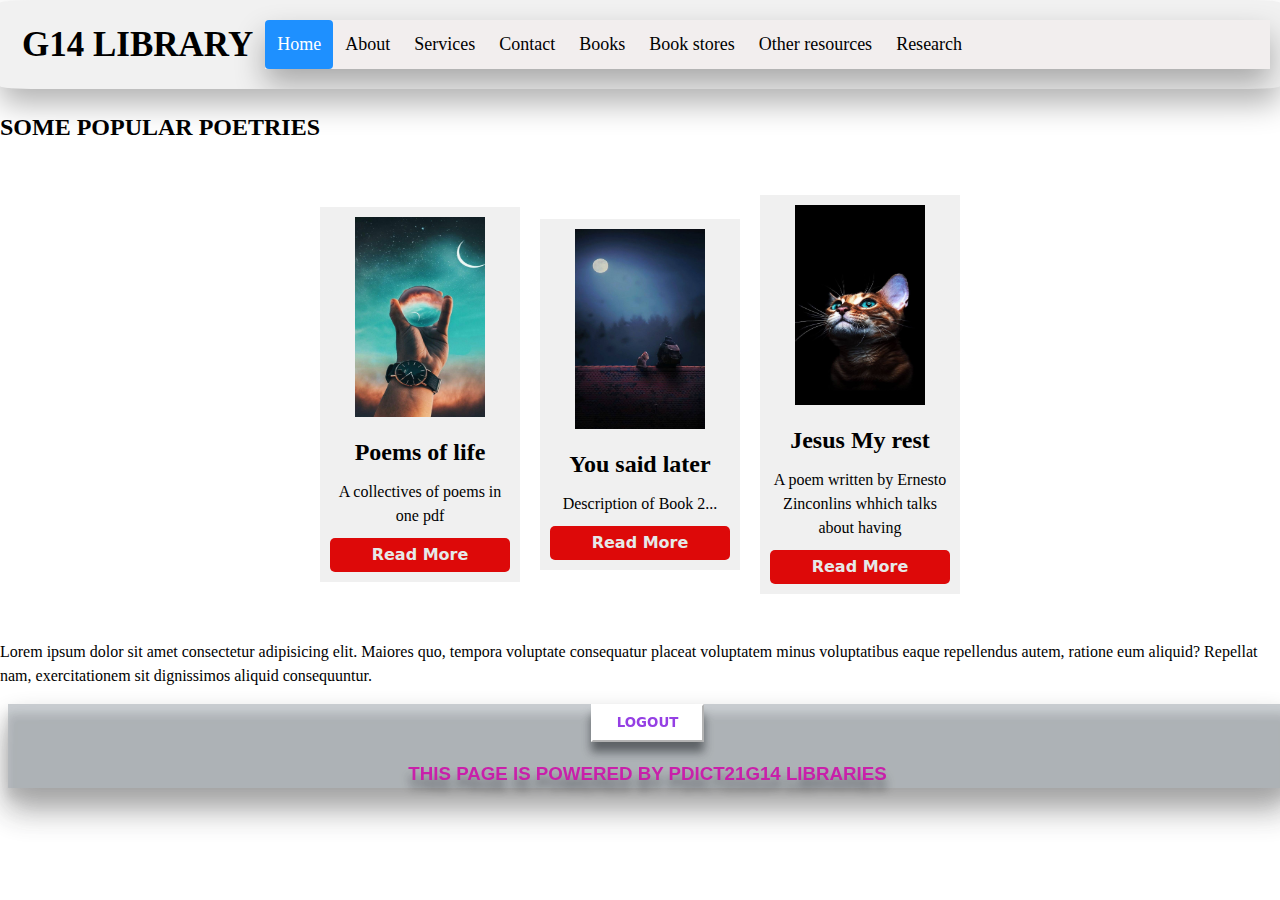
==== index.html @ 2a2a7b43 "first commit" ====
<!DOCTYPE html>
<html lang="en">
<head>
    <meta charset="UTF-8">
    <meta http-equiv="X-UA-Compatible" content="IE=edge">
    <meta name="viewport" content="width=device-width, initial-scale=1.0">
    <title>electronic libarary</title>
    <link rel="stylesheet" type="text/css" href="Styles/general.css">
</head>
<body>
  
      </style>
      </head>
      <body>
      
      <div class="header">
        <a href="library14.html" class="logo">G14 LIBRARY</a>
        <div class="navbar" id="navbar" alt="navigation bar">
          <ul>
            <li><a class="active" href="#">Home</a></li>
            <li><a href="about.html">About</a></li>
            <li><a href="#">Services</a></li>
            <li><a href="contact.html">Contact</a></li>
            <li><a href="books.html">Books</a></li>
            <li><a href="bookstore.html">Book stores</a></li>
            <li><a href="other-resources.html">Other resources</a></li>
            <li><a href="">Research</a></li>
          </ul>
        </div>
      </div>
      <h2>SOME POPULAR POETRIES</h2>
      <main>
        
        <div class="book">
            <img src="icon/life.jpg" alt="Book 1">
            <h2>Poems of life</h2>
            <p>A collectives of poems in one pdf</p>
            <a href="reads/POEM OF LIFE.pdf">Read More</a>
        </div>
        
        <div class="book">
            <img src="icon/later.jpg" alt="Book 2">
            <h2>You said later</h2>
            <p>Description of Book 2...</p>
            <a href="reads/YOU SAID LATER..pdf">Read More</a>
        </div>
        
        <div class="book">
            <img src="icon/juses.jpg" alt="Book 3">
            <h2>Jesus My rest</h2>
            <p>A poem written by Ernesto Zinconlins whhich talks about having </p>
            <a href="reads/JESUS MY REST.pdf">Read More</a>
        </div>
    </main>
    <div class="posts">
      <p class="description">Lorem ipsum dolor sit amet consectetur adipisicing elit. Maiores quo, tempora voluptate consequatur placeat voluptatem minus voluptatibus eaque repellendus autem, ratione eum aliquid? Repellat nam, exercitationem sit dignissimos aliquid consequuntur.</p>

    </div>
      <footer>
      <div class="logout">
        <button for="logout" id="logoutBtn">LOGOUT</button>
      </div>
        <h3>THIS PAGE IS POWERED BY PDICT21G14 LIBRARIES</h3>
      </footer>
    <script src="main.js"></script>
    <script src="script.js"></script>
</body>
</html>
---- Styles/general.css ----
*{
  box-sizing: border-box;
  }
  html, body{
    margin: 0%;
    padding: 0%;
    font-size: 16px;
    line-height: 1.5;
  }
  @media(max-width:1024px){
    body {font-size: 14px;}
    

  }
  @media(max-width:768px){
    body{font-size: 12px;}
  }
  
  /* Header */
  .header {
    overflow: hidden;
    background-color: #f1f1f1;
    padding: 20px 10px;
    box-shadow: 0 15px 30px rgba(0, 0, 0, 0.30); 
    border-radius: 3%;
  }
  
  .header a {
    float: left;
    color: black;
    text-align: center;
  
    padding: 12px;
    text-decoration: none;
    font-size: 18px; 
    line-height: 25px;
    border-radius: 4px;
  }
  
  .header a.logo {
    font-size: 35px;
    font-weight: bold;

  }
  
  .header a:hover {
    background-color: #ddd;
    color:rgb(195, 8, 161);
  }
  
  .header a.active {
    background-color: dodgerblue;
    color: white;
  }
  /*content*/
  .post {
    max-width: 1000px;
    position: relative;
    margin: auto;
  }
  
  
  /* Caption text */
  .text {
    color: #f2f2f2;
    font-size: 15px;
    padding: 8px 12px;
    position: absolute;
    bottom: 8px;
    width: 100%;
    text-align: center;
  }
  
  /* Number text (1/3 etc) */
  .numbertext {
    color: #f2f2f2;
    font-size: 12px;
    padding: 8px 12px;
    position: absolute;
    top: 0;
  }
  

  
  ul {
    list-style-type: none;
    margin: 0;
    padding: 0;
    overflow: hidden;
    background-color: #f2eeee;
    box-shadow: 0 15px 30px rgba(0, 0, 0, 0.30); 
  }
  
  li {
    float: left;
  }
  
  li a {
    display: block;
    color: white;
    text-align: center;
    padding: 14px 16px;
    text-decoration: none;
  }
  
  li a:hover:not(.active) {
    background-color: #111;
  }
  
  .active {
    background-color: dodgerblue;
  }
  .content-head{
      background-color:darkcyan;
      color: #3f403e;
      text-align: center;
      transition: all .5s;}
     
      main {
        display: flex;
        justify-content: center;
        align-items: center;
        flex-wrap: wrap;
        padding: 20px;
    }
    
    .book {
        width: 200px;
        padding: 10px;
        margin: 10px;
        background-color: #f0f0f0;
        text-align: center;
    }
    
    .book img {
        width: 130px;
        height: 200px;
        margin-bottom: 10px;
    }
    
    .book h2 {
        margin: 0;
    }
    
    .book p {
        margin: 10px 0;
    }
    
    .book a {
        display: block;
        background-color: #dd0909;
        color: rgb(230, 233, 232);
        font-weight: bolder;
        font-family: system-ui, -apple-system, BlinkMacSystemFont, 'Segoe UI', Roboto, Oxygen, Ubuntu, Cantarell, 'Open Sans', 'Helvetica Neue', sans-serif;
        text-decoration: none;
        padding: 5px 10px;
        margin-top: 10px;
        border-radius: 5px;
    }
    
  

      footer{
        color: rgba(195, 8, 161);
        position:relative;
        width: 100%;
        background-color:#2344;
        filter: drop-shadow(0 10px 5px rgb(91, 91, 92));
        box-shadow: 0 15px 30px rgba(0, 0, 0, 0.30); 
        border-color:red;
        margin:0.2cm;
        opacity: 0.9;
        text-decoration-color: #111;
        font-family: 'Franklin Gothic Medium', 'Arial Narrow', Arial, sans-serif;
        font-weight: 500;
        text-align: center;
      }
  footer button{
    background:#ffff;
    color:blueviolet;
    font-weight:bolder;
    font-family:system-ui;
    box-shadow:#fff;
    width:3cm;
    height:1cm;
    border-color:#fff;
  }
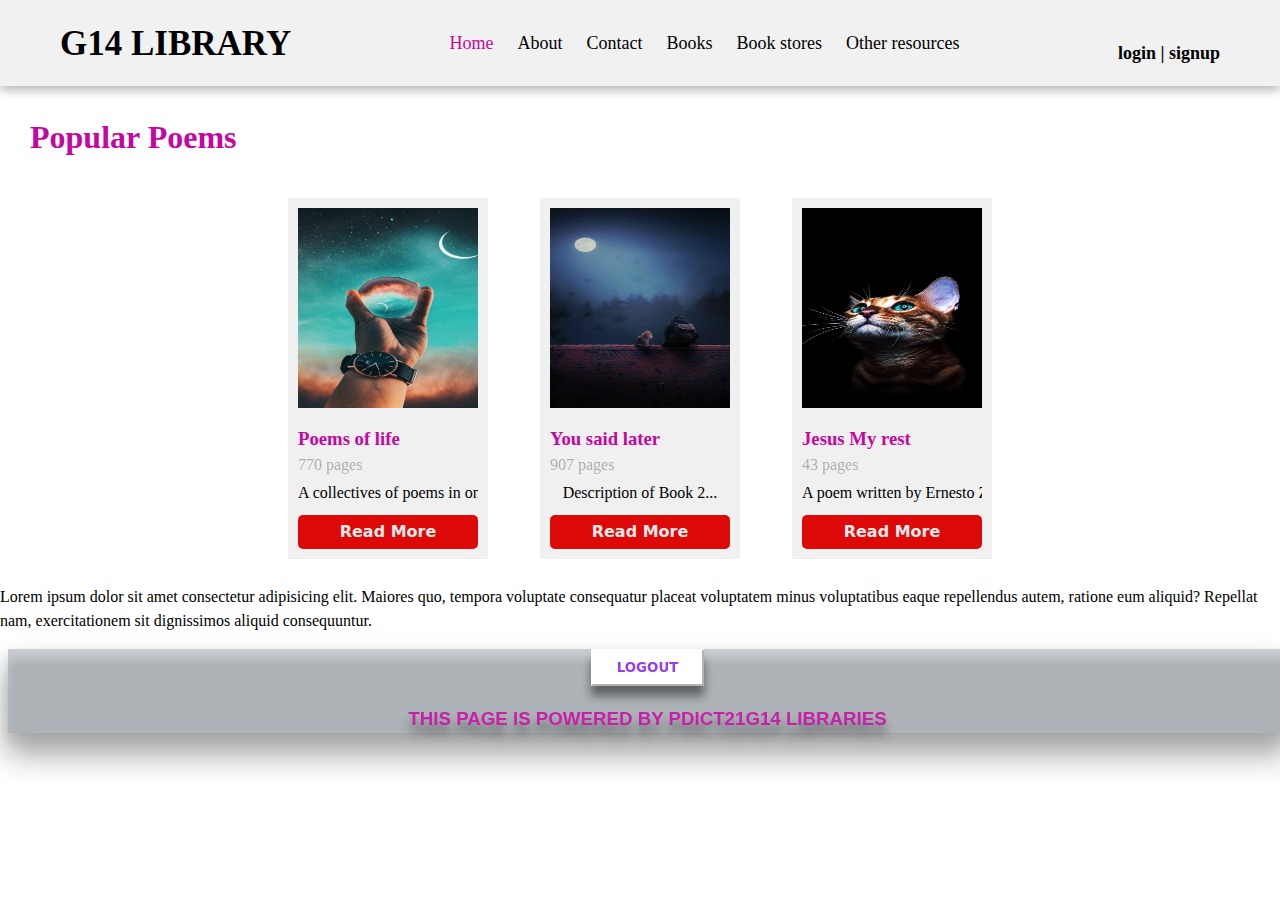
==== commit e632ff47: "1" ====
--- a/index.html
+++ b/index.html
@@ -5,7 +5,7 @@
     <meta http-equiv="X-UA-Compatible" content="IE=edge">
     <meta name="viewport" content="width=device-width, initial-scale=1.0">
     <title>electronic libarary</title>
-    <link rel="stylesheet" type="text/css" href="Styles/general.css">
+    <link rel="stylesheet" type="text/css" href="css/style.css">
 </head>
 <body>
   
@@ -14,55 +14,102 @@
       <body>
       
       <div class="header">
-        <a href="library14.html" class="logo">G14 LIBRARY</a>
+
+        <h3>
+          <a href="library14.html" class="logo">G14 LIBRARY</a>
+        </h3>
+
         <div class="navbar" id="navbar" alt="navigation bar">
-          <ul>
+
+          <ul class="navigation">
             <li><a class="active" href="#">Home</a></li>
             <li><a href="about.html">About</a></li>
-            <li><a href="#">Services</a></li>
             <li><a href="contact.html">Contact</a></li>
             <li><a href="books.html">Books</a></li>
             <li><a href="bookstore.html">Book stores</a></li>
             <li><a href="other-resources.html">Other resources</a></li>
-            <li><a href="">Research</a></li>
           </ul>
+
         </div>
+
+        <div class="ls">
+          <h4>
+            <a href="login.html">
+              login | signup
+            </a>
+          </h4>
+        </div>
+
       </div>
-      <h2>SOME POPULAR POETRIES</h2>
+
+
+<!-- main -->
+
       <main>
-        
-        <div class="book">
-            <img src="icon/life.jpg" alt="Book 1">
-            <h2>Poems of life</h2>
-            <p>A collectives of poems in one pdf</p>
-            <a href="reads/POEM OF LIFE.pdf">Read More</a>
+
+        <div class="head">
+          <h2>
+            popular poems
+          </h2>
         </div>
-        
-        <div class="book">
-            <img src="icon/later.jpg" alt="Book 2">
-            <h2>You said later</h2>
-            <p>Description of Book 2...</p>
-            <a href="reads/YOU SAID LATER..pdf">Read More</a>
+
+        <div class="books-wrapper">
+                
+            <div class="book">
+              <img src="images/icon/life.jpg" alt="Book 1">
+              <div class="details">
+                <h3>Poems of life</h3>
+                <div class="pages">
+                  770 pages
+                </div>
+                <p>A collectives of poems in one pdf</p>
+                <a href="reads/POEM OF LIFE.pdf">Read More</a>
+              </div>
+          </div>
+          
+          <div class="book">
+              <img src="images/icon/later.jpg" alt="Book 2">
+              <div class="details">
+                  <h3>You said later</h3>
+                  <div class="pages">
+                    907 pages
+                  </div>
+                <p>Description of Book 2...</p>
+                <a href="reads/YOU SAID LATER..pdf">Read More</a>
+              </div>
+          </div>
+          
+          <div class="book">
+              <img src="images/icon/juses.jpg" alt="Book 3">
+              <div class="details">
+                <h3>Jesus My rest</h3>
+                <div class="pages">43 pages</div>
+                <p>A poem written by Ernesto Zinconlins whhich talks about having </p>
+                <a href="reads/JESUS MY REST.pdf">Read More</a>
+              </div>
+          </div>
+
+
         </div>
-        
-        <div class="book">
-            <img src="icon/juses.jpg" alt="Book 3">
-            <h2>Jesus My rest</h2>
-            <p>A poem written by Ernesto Zinconlins whhich talks about having </p>
-            <a href="reads/JESUS MY REST.pdf">Read More</a>
-        </div>
+
     </main>
+
+
+
     <div class="posts">
       <p class="description">Lorem ipsum dolor sit amet consectetur adipisicing elit. Maiores quo, tempora voluptate consequatur placeat voluptatem minus voluptatibus eaque repellendus autem, ratione eum aliquid? Repellat nam, exercitationem sit dignissimos aliquid consequuntur.</p>
 
     </div>
+
+    
+    <!-- footer -->
       <footer>
       <div class="logout">
         <button for="logout" id="logoutBtn">LOGOUT</button>
       </div>
         <h3>THIS PAGE IS POWERED BY PDICT21G14 LIBRARIES</h3>
       </footer>
-    <script src="main.js"></script>
-    <script src="script.js"></script>
+    <script src="js/main.js"></script>
+    <script src="js/script.js"></script>
 </body>
 </html>--- a/css/style.css
+++ b/css/style.css
@@ -0,0 +1,223 @@
+*{
+  box-sizing: border-box;
+  transition: all .5s ;
+}
+
+html, body{
+  margin: 0;
+  padding: 0;
+  font-size: 16px;
+  font-family: 'Times New Roman', Times, serif;
+  line-height: 1.5;
+}
+
+/*
+==== HEADER && NAVBAR ===== 
+*/
+.header {
+  display: flex;
+  justify-content: space-between;
+  align-items: center;
+  overflow: hidden;
+  background-color: #f1f1f1;
+  box-shadow: 0 4px 10px rgba(0, 0, 0, 0.30); 
+  padding: 0 3rem;
+}
+
+.header a {
+  float: left;
+  color: black;
+  text-align: center;
+  padding: 12px;
+  text-decoration: none;
+  font-size: 18px; 
+  line-height: 25px;
+  border-radius: 4px;
+}
+
+.header a.logo {
+  font-size: 35px;
+  font-weight: bold;
+
+}
+
+.header a:hover {
+  color:rgb(195, 8, 161);
+}
+  
+.header a.active {
+  color:rgb(195, 8, 161);
+}
+
+ul.navigation {
+  list-style-type: none;
+  margin: 0;
+  padding: 0;
+  overflow: hidden;
+  display: flex;
+  background-color: inherit;
+  box-shadow: none;
+}
+  
+li a {
+  display: block;
+  color: white;
+  text-align: center;
+  padding: 14px 20px;
+  text-decoration: none;
+}
+
+
+/*content*/
+.post {
+  max-width: 1000px;
+  position: relative;
+  margin: auto;
+}
+  
+  
+/* Caption text */
+.text {
+  color: #f2f2f2;
+  font-size: 15px;
+  padding: 8px 12px;
+  position: absolute;
+  bottom: 8px;
+  width: 100%;
+  text-align: center;
+}
+  
+  /* Number text (1/3 etc) */
+.numbertext {
+  color: #f2f2f2;
+  font-size: 12px;
+  padding: 8px 12px;
+  position: absolute;
+  top: 0;
+}
+
+.content-head{
+  background-color:darkcyan;
+  color: #3f403e;
+  text-align: center;
+  transition: all .5s;}
+  
+
+/*
+*===== MAIN ====== 
+*/
+
+main {
+  max-width: 1220px;
+  margin: auto;
+}
+
+.head h2 {
+  color: rgb(195, 8, 161);
+  font-size: 2rem;
+  text-transform: capitalize;
+}
+
+.books-wrapper {
+  display: flex;
+  flex-wrap: wrap;
+  gap: 2em;
+  justify-content: center;
+}
+
+.book {
+  width: 200px;
+  height: max-content;
+  padding: 10px;
+  margin: 10px;
+  background-color: #f0f0f0;
+  text-align: center;
+}
+
+.book img {
+    width: 100%;
+    height: 200px;
+    margin-bottom: 10px;
+}
+
+.book h3{
+    margin: 0;
+    text-align: left;
+    color: rgb(195, 8, 161);
+}
+
+.book .pages {
+  color: rgba(0, 0, 0, 0.30);
+  text-align: left;
+}
+
+.book p {
+    margin: 4px 0;
+    white-space: nowrap;
+    text-overflow: clip;
+    overflow: hidden;
+}
+    
+.book a {
+    display: block;
+    background-color: #dd0909;
+    color: rgb(230, 233, 232);
+    font-weight: bolder;
+    font-family: system-ui, -apple-system, BlinkMacSystemFont, 'Segoe UI', Roboto, Oxygen, Ubuntu, Cantarell, 'Open Sans', 'Helvetica Neue', sans-serif;
+    text-decoration: none;
+    padding: 5px 10px;
+    margin-top: 10px;
+    border-radius: 5px;
+}
+
+.book a:hover{
+  transform: scale(1.02);
+}
+    
+
+footer{
+  color: rgba(195, 8, 161);
+  position:relative;
+  width: 100%;
+  background-color:#2344;
+  filter: drop-shadow(0 10px 5px rgb(91, 91, 92));
+  box-shadow: 0 15px 30px rgba(0, 0, 0, 0.30); 
+  border-color:red;
+  margin:0.2cm;
+  opacity: 0.9;
+  text-decoration-color: #111;
+  font-family: 'Franklin Gothic Medium', 'Arial Narrow', Arial, sans-serif;
+  font-weight: 500;
+  text-align: center;
+}
+
+footer button{
+  background:#ffff;
+  color:blueviolet;
+  font-weight:bolder;
+  font-family:system-ui;
+  box-shadow:#fff;
+  width:3cm;
+  height:1cm;
+  border-color:#fff;
+}
+    
+
+  
+/* 
+* MEDIA QUERIES
+*/
+
+/* You need to separte thr media queries from the the normal styling.
+   A new css file could be created for it if you will get confused or the code is too long for you.
+   Also there is no need to seperate the styling like bookstore.css and  the rest. it can all be in the same file.
+*/
+
+ @media(max-width:1024px){
+  body {font-size: 14px;}
+  
+
+}
+@media(max-width:768px){
+  body{font-size: 12px;}
+}
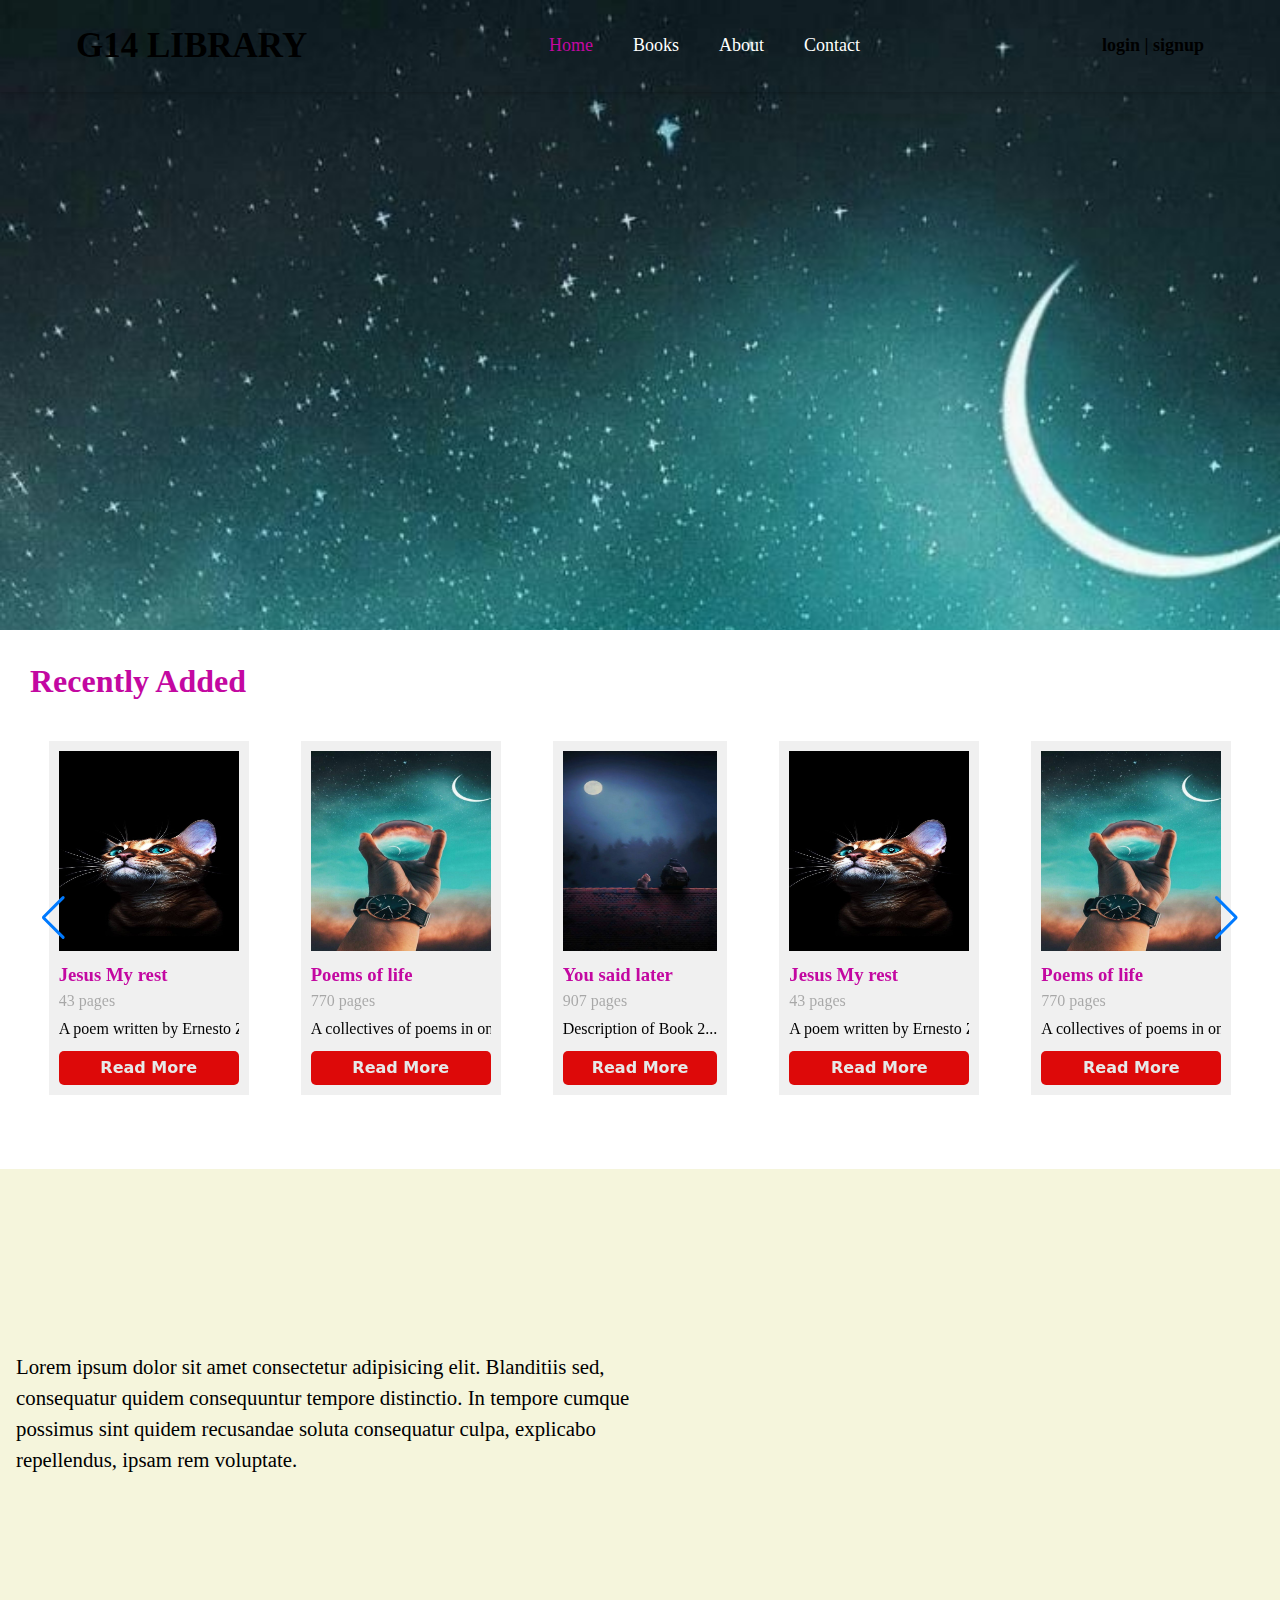
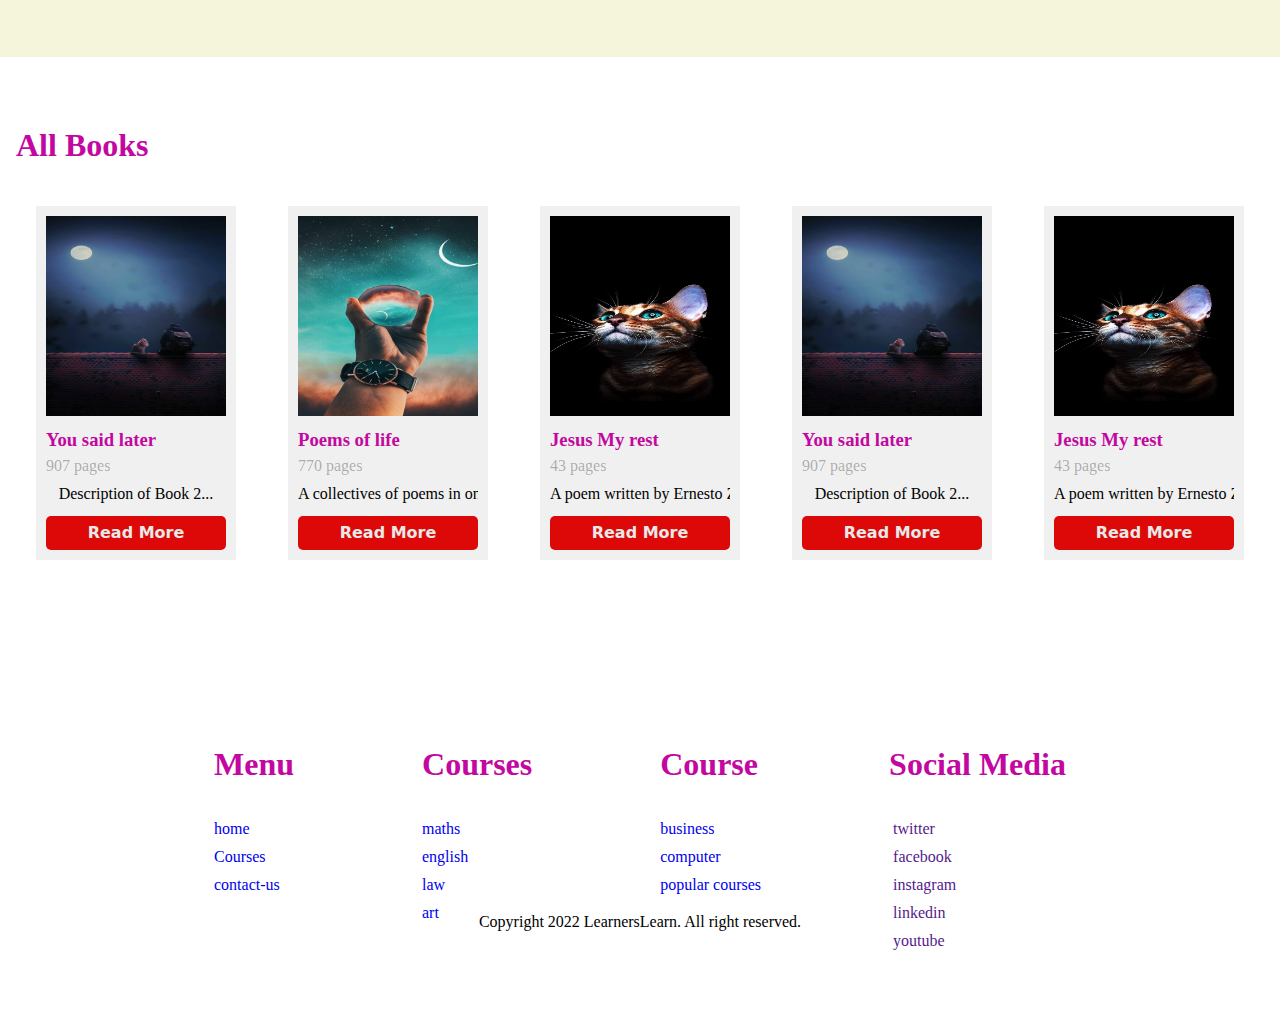
==== commit d8cfa263: "1.1" ====
--- a/index.html
+++ b/index.html
@@ -6,6 +6,8 @@
     <meta name="viewport" content="width=device-width, initial-scale=1.0">
     <title>electronic libarary</title>
     <link rel="stylesheet" type="text/css" href="css/style.css">
+    <link rel="stylesheet" type="text/css" href="css/swiper-bundle.min.css">
+
 </head>
 <body>
   
@@ -13,32 +15,42 @@
       </head>
       <body>
       
-      <div class="header">
-
-        <h3>
-          <a href="library14.html" class="logo">G14 LIBRARY</a>
-        </h3>
-
-        <div class="navbar" id="navbar" alt="navigation bar">
-
-          <ul class="navigation">
-            <li><a class="active" href="#">Home</a></li>
-            <li><a href="about.html">About</a></li>
-            <li><a href="contact.html">Contact</a></li>
-            <li><a href="books.html">Books</a></li>
-            <li><a href="bookstore.html">Book stores</a></li>
-            <li><a href="other-resources.html">Other resources</a></li>
-          </ul>
-
-        </div>
-
-        <div class="ls">
-          <h4>
-            <a href="login.html">
-              login | signup
-            </a>
-          </h4>
-        </div>
+
+      <div class="banner">
+
+          <div class="header">
+            <div class="container">
+              <div class="header-wrapper">
+    
+    
+                <h3>
+                  <a href="library14.html" class="logo">G14 LIBRARY</a>
+                </h3>
+        
+                <div class="navbar" id="navbar" alt="navigation bar">
+        
+                  <ul class="navigation">
+                    <li><a class="active" href="index.html">Home</a></li>
+                    <li><a href="books.html">Books</a></li>
+                    <li><a href="about.html">About</a></li>
+                    <li><a href="contact.html">Contact</a></li>
+                  </ul>
+        
+                </div>
+        
+                <div class="ls">
+                  <h4>
+                    <a href="login.html">
+                      login | signup
+                    </a>
+                  </h4>
+                </div>
+    
+    
+              </div>
+              
+            </div>
+          </div>
 
       </div>
 
@@ -49,12 +61,49 @@
 
         <div class="head">
           <h2>
-            popular poems
+            recently added
           </h2>
         </div>
 
-        <div class="books-wrapper">
+
+       <div class="swiper mySwiper">
+          <div class="books-wrapper swiper-wrapper">
                 
+              <div class="book">
+                <img src="images/icon/life.jpg" alt="Book 1">
+                <div class="details">
+                  <h3>Poems of life</h3>
+                  <div class="pages">
+                    770 pages
+                  </div>
+                  <p>A collectives of poems in one pdf</p>
+                  <a href="reads/POEM OF LIFE.pdf">Read More</a>
+                </div>
+            </div>
+            
+            <div class="book">
+                <img src="images/icon/later.jpg" alt="Book 2">
+                <div class="details">
+                    <h3>You said later</h3>
+                    <div class="pages">
+                      907 pages
+                    </div>
+                  <p>Description of Book 2...</p>
+                  <a href="reads/YOU SAID LATER..pdf">Read More</a>
+                </div>
+            </div>
+            
+            <div class="book">
+                <img src="images/icon/juses.jpg" alt="Book 3">
+                <div class="details">
+                  <h3>Jesus My rest</h3>
+                  <div class="pages">43 pages</div>
+                  <p>A poem written by Ernesto Zinconlins whhich talks about having </p>
+                  <a href="reads/JESUS MY REST.pdf">Read More</a>
+                </div>
+            </div>
+
+
             <div class="book">
               <img src="images/icon/life.jpg" alt="Book 1">
               <div class="details">
@@ -90,25 +139,206 @@
           </div>
 
 
-        </div>
+          <div class="book">
+            <img src="images/icon/life.jpg" alt="Book 1">
+            <div class="details">
+              <h3>Poems of life</h3>
+              <div class="pages">
+                770 pages
+              </div>
+              <p>A collectives of poems in one pdf</p>
+              <a href="reads/POEM OF LIFE.pdf">Read More</a>
+            </div>
+        </div>
+        
+        <div class="book">
+            <img src="images/icon/later.jpg" alt="Book 2">
+            <div class="details">
+                <h3>You said later</h3>
+                <div class="pages">
+                  907 pages
+                </div>
+              <p>Description of Book 2...</p>
+              <a href="reads/YOU SAID LATER..pdf">Read More</a>
+            </div>
+        </div>
+        
+        <div class="book">
+            <img src="images/icon/juses.jpg" alt="Book 3">
+            <div class="details">
+              <h3>Jesus My rest</h3>
+              <div class="pages">43 pages</div>
+              <p>A poem written by Ernesto Zinconlins whhich talks about having </p>
+              <a href="reads/JESUS MY REST.pdf">Read More</a>
+            </div>
+        </div>
+  
+          </div>
+
+            <div class="swiper-button-next"></div>
+            <div class="swiper-button-prev"></div>
+            
+            <div class="swiper-scrollbar"></div>
+       </div>
 
     </main>
 
 
-
-    <div class="posts">
-      <p class="description">Lorem ipsum dolor sit amet consectetur adipisicing elit. Maiores quo, tempora voluptate consequatur placeat voluptatem minus voluptatibus eaque repellendus autem, ratione eum aliquid? Repellat nam, exercitationem sit dignissimos aliquid consequuntur.</p>
-
+    <div class="intro">
+      <div class="container">
+        
+        <div class="intro-wrapper flex-item">
+
+          <div class="intro-text">
+            Lorem ipsum dolor sit amet consectetur adipisicing elit. 
+            Blanditiis sed, consequatur quidem consequuntur tempore distinctio. 
+            In tempore cumque possimus sint quidem recusandae soluta consequatur 
+            culpa,
+             explicabo repellendus, ipsam rem voluptate.
+          </div>
+
+          <div class="intro-image">
+            <img src="images/background/into.jpg" alt="">
+          </div>
+
+        </div>
+        
+      </div>
     </div>
 
+
+
+    <!-------- books --------->
+
+    
+
+    <div class="books">
+      <div class="container">
+
+        <div class="head">
+          <h2>
+            all books
+          </h2>
+        </div>
+
+        
+        <div class="books-wrapper">
+
+          <div class="book">
+            <img src="images/icon/later.jpg" alt="Book 2">
+            <div class="details">
+                <h3>You said later</h3>
+                <div class="pages">
+                  907 pages
+                </div>
+              <p>Description of Book 2...</p>
+              <a href="reads/YOU SAID LATER..pdf">Read More</a>
+            </div>
+        </div>
+
+
+          <div class="book">
+            <img src="images/icon/life.jpg" alt="Book 1">
+            <div class="details">
+              <h3>Poems of life</h3>
+              <div class="pages">
+                770 pages
+              </div>
+              <p>A collectives of poems in one pdf</p>
+              <a href="reads/POEM OF LIFE.pdf">Read More</a>
+            </div>
+        </div>
+        
+
+        <div class="book">
+          <img src="images/icon/juses.jpg" alt="Book 3">
+          <div class="details">
+            <h3>Jesus My rest</h3>
+            <div class="pages">43 pages</div>
+            <p>A poem written by Ernesto Zinconlins whhich talks about having </p>
+            <a href="reads/JESUS MY REST.pdf">Read More</a>
+          </div>
+      </div>
+
+      
+        <div class="book">
+            <img src="images/icon/later.jpg" alt="Book 2">
+            <div class="details">
+                <h3>You said later</h3>
+                <div class="pages">
+                  907 pages
+                </div>
+              <p>Description of Book 2...</p>
+              <a href="reads/YOU SAID LATER..pdf">Read More</a>
+            </div>
+        </div>
+        
+        <div class="book">
+            <img src="images/icon/juses.jpg" alt="Book 3">
+            <div class="details">
+              <h3>Jesus My rest</h3>
+              <div class="pages">43 pages</div>
+              <p>A poem written by Ernesto Zinconlins whhich talks about having </p>
+              <a href="reads/JESUS MY REST.pdf">Read More</a>
+            </div>
+        </div>
+
+
+        </div>
+
+      </div>
+    </div>
+
     
     <!-- footer -->
-      <footer>
-      <div class="logout">
-        <button for="logout" id="logoutBtn">LOGOUT</button>
-      </div>
-        <h3>THIS PAGE IS POWERED BY PDICT21G14 LIBRARIES</h3>
-      </footer>
+    <footer class="footer">
+      <div class="container">
+          <div class="footer-wrapper flex-wrap">
+              
+              <ul class="footer-menu">
+                  <l1 class="head">
+                      <h2>menu</h2>
+                  </l1>
+                  <li><a href="#">home</a></li>
+                  <li><a href="#">Courses</a></li>
+                  <li><a href="#">contact-us</a></li>
+              </ul>
+
+              <ul class="footer-categories">
+                  <li class="head"><h2>courses</h2></li>
+                  <li><a href="#">maths</a></li>
+                  <li><a href="#">english</a></li>
+                  <li><a href="#">law</a></li>
+                  <li><a href="#">art</a></li>
+              </ul>
+
+              <ul class="footer-categories">
+                  <li class="head"><h2>course</h2></li>
+                  <li><a href="#">business</a></li>
+                  <li><a href="#">computer</a></li>
+                  <li><a href="#">popular courses</a></li>
+              </ul>
+
+
+
+              <ul class="icons ">
+                  <li class="head">
+                      <h2>social media</h2>
+                  </li>
+                  <li><i class="fa-brands fa-twitter"></i><a href="">twitter</a></li>
+                  <li><i class="fa-brands fa-facebook"></i><a href="">facebook</a></li>
+                  <li><i class="fa-brands fa-instagram"></i><a href="">instagram</a></li>
+                  <li><i class="fa-brands fa-linkedin"></i><a href="">linkedin</a></li>
+                  <li><i class="fa-brands fa-youtube"></i><a href="">youtube</a></li>
+              </ul>
+          </div>
+              <div class="copyright">Copyright 2022 <i class="fa-solid fa-copyright"></i> <span>LearnersLearn</span>. All right reserved.</div>
+          
+      </div>
+  </footer>
+
+    <script src="js/jquery-3.3.1.min.js"></script>
+    <script src="js/swiper-bundle.min.js"></script>
     <script src="js/main.js"></script>
     <script src="js/script.js"></script>
 </body>
--- a/css/style.css
+++ b/css/style.css
@@ -11,16 +11,65 @@
   line-height: 1.5;
 }
 
+.flex-item{
+  display: flex;
+  align-items: center;
+}
+
+.flex-wrap{
+  display: flex;
+  flex: flex-wrap;
+}
+
+
+img {
+  max-width: 100%;
+  vertical-align: middle;
+}
+
+li {
+  list-style: none;
+}
+
+a{text-decoration: none;}
+
+button {
+  background: none;
+  font: inherit;
+  border: none;
+  cursor: pointer;
+}
+
+.container {
+  max-width: 1280px;
+  margin: 0 auto;
+  padding: 0 1em;
+}
+
+
 /*
 ==== HEADER && NAVBAR ===== 
 */
+
 .header {
+  background-color: none !important;
+  box-shadow: 0 0 5px rgba(0, 0, 0, 0.30);
+}
+
+.banner{
+  background: url(../images/icon/life.jpg);
+  height: 70vh;
+  width: 100%;
+  background-repeat: no-repeat;
+  background-size: cover;
+  background-attachment: fixed;
+}
+
+.header-wrapper{
   display: flex;
   justify-content: space-between;
   align-items: center;
   overflow: hidden;
-  background-color: #f1f1f1;
-  box-shadow: 0 4px 10px rgba(0, 0, 0, 0.30); 
   padding: 0 3rem;
 }
 
@@ -59,12 +108,17 @@
   box-shadow: none;
 }
   
-li a {
+ul.navigation li a {
   display: block;
   color: white;
   text-align: center;
   padding: 14px 20px;
   text-decoration: none;
+}
+
+.header-wrapper .ls{
+  display: flex;
+  justify-content: center;
 }
 
 
@@ -103,6 +157,22 @@
   transition: all .5s;}
   
 
+.breadcrumbs{
+  position: absolute;
+  top: 50%;
+  left: 50%;
+  transform: translate(-50%, -50%);
+}
+
+.breadcrumbs li a::before{
+  content: '/';
+}
+
+.breadcrumbs li a{
+  font-size: 1.8em;
+  text-transform: capitalize;
+}
+
 /*
 *===== MAIN ====== 
 */
@@ -120,7 +190,6 @@
 
 .books-wrapper {
   display: flex;
-  flex-wrap: wrap;
   gap: 2em;
   justify-content: center;
 }
@@ -175,31 +244,90 @@
 }
     
 
-footer{
-  color: rgba(195, 8, 161);
-  position:relative;
-  width: 100%;
-  background-color:#2344;
-  filter: drop-shadow(0 10px 5px rgb(91, 91, 92));
-  box-shadow: 0 15px 30px rgba(0, 0, 0, 0.30); 
-  border-color:red;
-  margin:0.2cm;
-  opacity: 0.9;
-  text-decoration-color: #111;
-  font-family: 'Franklin Gothic Medium', 'Arial Narrow', Arial, sans-serif;
-  font-weight: 500;
-  text-align: center;
-}
-
-footer button{
-  background:#ffff;
-  color:blueviolet;
-  font-weight:bolder;
-  font-family:system-ui;
-  box-shadow:#fff;
-  width:3cm;
-  height:1cm;
-  border-color:#fff;
+/* ------- Intro  ----------*/
+
+.intro {
+  margin-top: 4rem;
+  min-height: 40vh;
+  background-color: beige;
+  padding: 4rem 0;
+}
+
+.intro-wrapper{
+  flex-direction: row;
+  justify-content: space-around;
+  align-items: center;
+}
+
+.intro-wrapper .intro-text{
+  flex: 1;
+  font-size: 1.3em;
+}
+
+.intro-wrapper .intro-image{
+  flex: 1;
+  height: 40vh;
+}
+
+
+/* --------  books ----------*/
+
+.books{
+  margin-top: 4rem;
+}
+
+
+/* --------  Footer ---------*/
+
+footer {
+  margin-top: 3rem;
+  padding: 5em 0 ;
+  justify-content: center;
+  text-align: center;
+  display: block;
+  min-height: 22vh;
+}
+
+footer .footer-wrapper{
+  gap: 4em;
+  justify-content: center;
+  text-align: center;
+  margin-bottom: 4em;
+}
+
+footer .footer-wrapper ul{
+  height: 100px;
+  text-align: left;
+  padding: 0 2em;
+}
+
+footer .footer-wrapper ul li:not(.head){
+  font-size: var(--font-smaller);
+  padding: 2px 0;
+}
+
+footer .footer-wrapper ul li:not(.head):hover {
+  color: var(--secondary-dark-color);
+  text-decoration: underline;
+  transform: translateX(1em);
+  transition: all .2s ;
+}
+
+footer .footer-wrapper ul.icons li {
+  align-items: center;
+}
+
+footer .footer-wrapper ul.icons i {
+  padding: 0 2px;
+}
+
+footer .copyright {
+  font-size: var(--font-small);
+  margin-top: 5em;
+}
+
+footer .copyright i {
+  color: var(--secondary-dark-color);
 }
     
 
